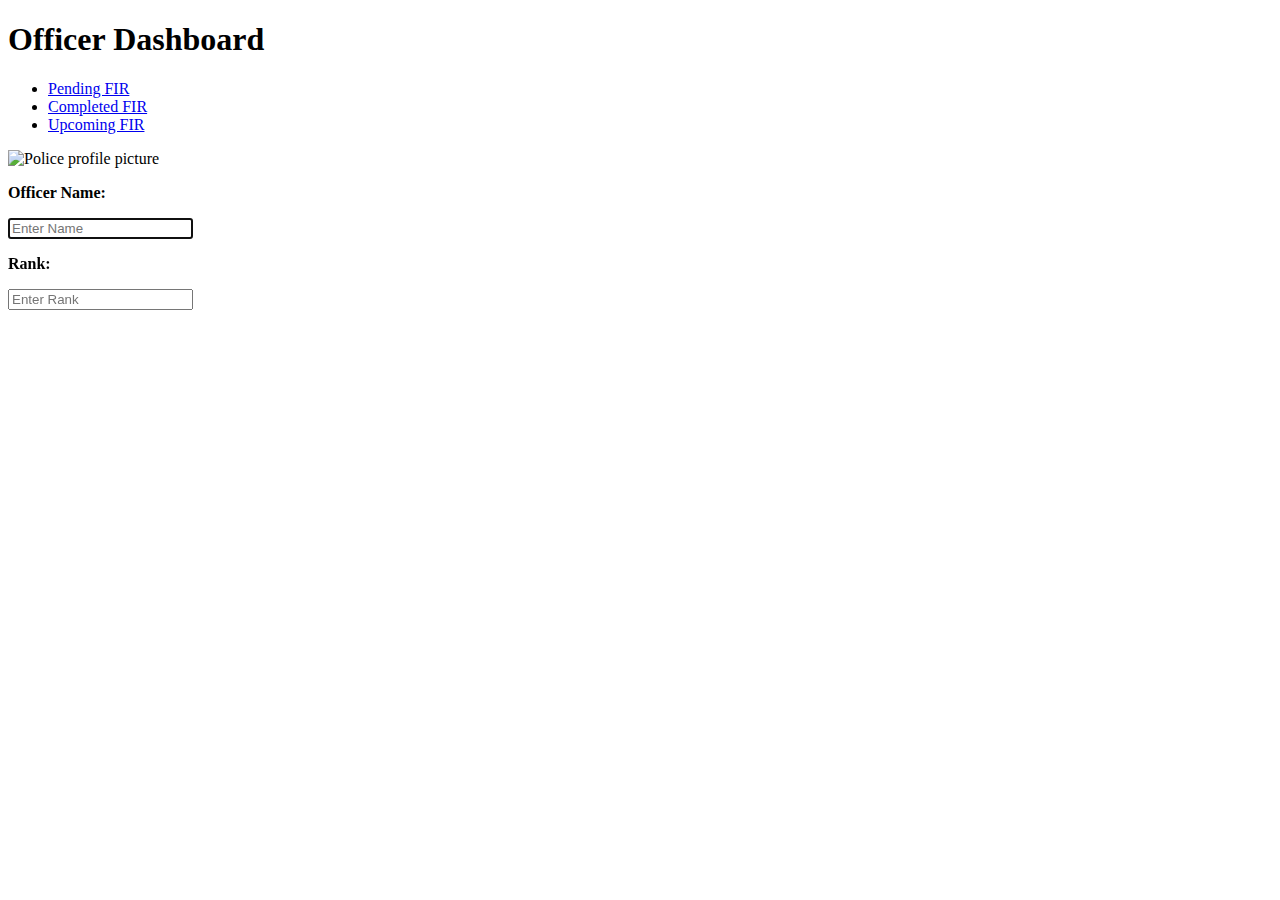
==== dashboard.html @ bf6a0fff "Create dashboard.html" ====
<!DOCTYPE html>
<html lang="en">
<head>
    <meta charset="UTF-8">
    <meta name="viewport" content="width=device-width, initial-scale=1.0">
    <title>Dashboard of Police Officer</title>
    <link rel="stylesheet" href="style3.css">
</head>
<body>
    <header class="header">
        <h1>Officer Dashboard</h1>
    </header>
    <div class="dashboard">
        <nav class="nav">
            <ul>
                <li><a href="#">Pending FIR</a></li>
                <li><a href="#">Completed FIR</a></li>
                <li><a href="#">Upcoming FIR</a></li>
            </ul>
        </nav>
        <div class="profile">
            <img src="officer.jpg" alt="Police profile picture">
            <div class="profile-info">
                <p><strong>Officer Name:</strong></p>
                <input type="text" placeholder="Enter Name" autofocus>
                <p><strong>Rank:</strong></p>
                <input type="text" placeholder="Enter Rank">
            </div>
        </div>
    </div>
    <script src="script.js"></script>
</body>
</html>
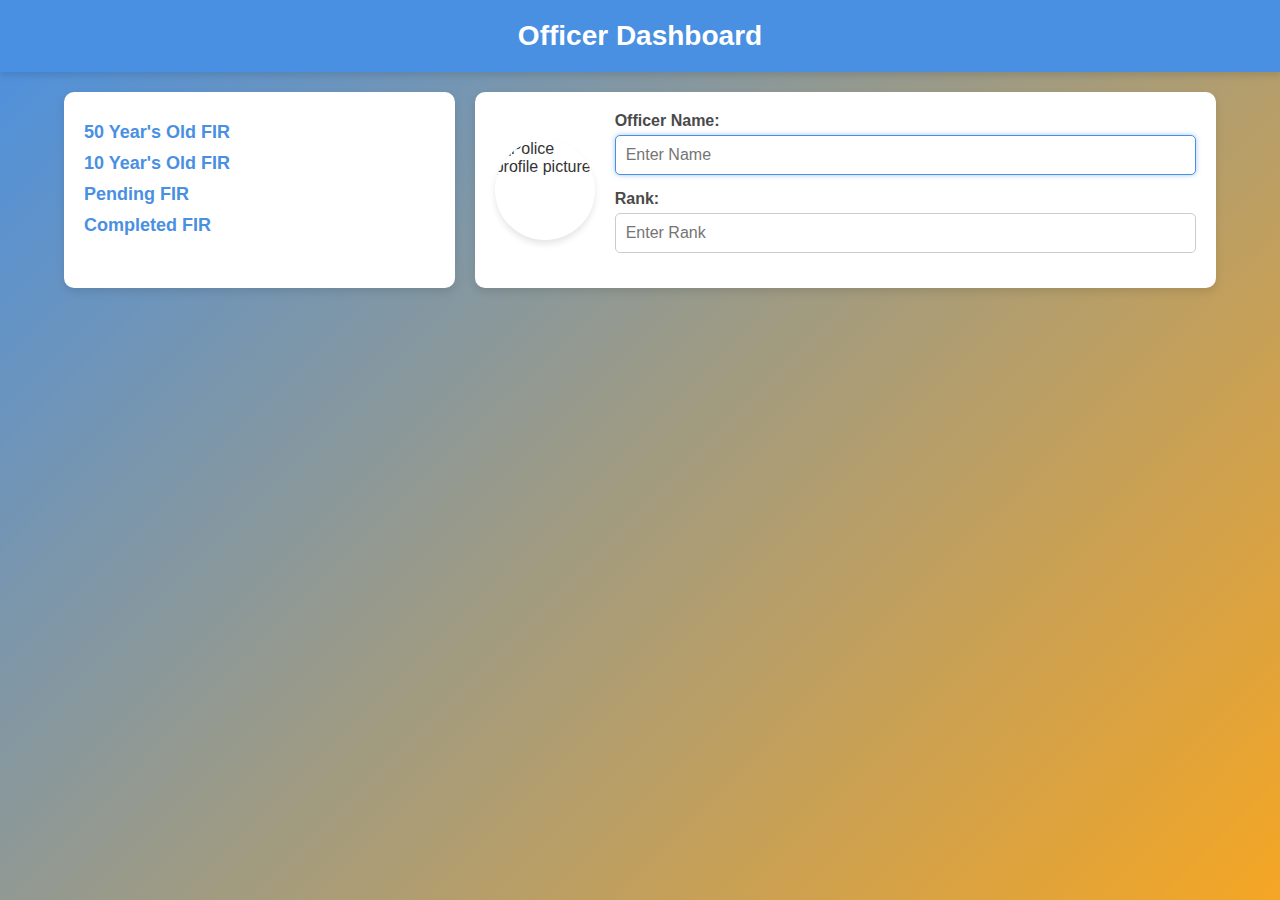
==== commit 227a09be: "Update dashboard.html" ====
--- a/dashboard.html
+++ b/dashboard.html
@@ -13,9 +13,10 @@
     <div class="dashboard">
         <nav class="nav">
             <ul>
+                <li><a href="#">50 Year's Old FIR</a></li>
+                <li><a href="#">10 Year's Old FIR</a></li>
                 <li><a href="#">Pending FIR</a></li>
                 <li><a href="#">Completed FIR</a></li>
-                <li><a href="#">Upcoming FIR</a></li>
             </ul>
         </nav>
         <div class="profile">
--- a/style3.css
+++ b/style3.css
@@ -0,0 +1,145 @@
+* {
+    margin: 0;
+    padding: 0;
+    box-sizing: border-box;
+    font-family: Arial, sans-serif;
+}
+
+body {
+    background: linear-gradient(135deg, #4a90e2, #f5a623);
+    color: #333;
+    min-height: 100vh;
+    display: flex;
+    flex-direction: column;
+    align-items: center;
+    justify-content: flex-start;
+}
+
+.header {
+    width: 100%;
+    background-color: #4a90e2;
+    color: white;
+    text-align: center;
+    padding: 20px 0;
+    box-shadow: 0 4px 6px rgba(0, 0, 0, 0.1);
+}
+
+.header h1 {
+    font-size: 28px;
+}
+
+.dashboard {
+    display: flex;
+    flex-wrap: wrap;
+    justify-content: space-between;
+    width: 90%;
+    max-width: 1200px;
+    margin: 20px auto;
+    gap: 20px;
+}
+
+.nav {
+    flex: 1;
+    min-width: 250px;
+    background-color: #ffffff;
+    border-radius: 10px;
+    box-shadow: 0 4px 8px rgba(0, 0, 0, 0.1);
+    padding: 20px;
+}
+
+.nav ul {
+    list-style-type: none;
+}
+
+.nav ul li {
+    margin: 10px 0;
+}
+
+.nav ul li a {
+    text-decoration: none;
+    color: #4a90e2;
+    font-size: 18px;
+    font-weight: bold;
+    transition: color 0.3s;
+}
+
+.nav ul li a:hover {
+    color: #f5a623;
+}
+
+.profile {
+    flex: 2;
+    min-width: 300px;
+    background-color: #ffffff;
+    border-radius: 10px;
+    box-shadow: 0 4px 8px rgba(0, 0, 0, 0.1);
+    padding: 20px;
+    display: flex;
+    align-items: center;
+    gap: 20px;
+}
+
+.profile img {
+    width: 100px;
+    height: 100px;
+    border-radius: 50%;
+    object-fit: cover;
+    box-shadow: 0 4px 6px rgba(0, 0, 0, 0.1);
+}
+
+.profile-info {
+    flex: 1;
+}
+
+.profile-info p {
+    margin-bottom: 5px;
+    font-size: 16px;
+    font-weight: bold;
+    color: #4a4a4a;
+}
+
+.profile-info input {
+    width: 100%;
+    padding: 10px;
+    margin-bottom: 15px;
+    border: 1px solid #ccc;
+    border-radius: 5px;
+    font-size: 16px;
+    transition: border-color 0.3s;
+}
+
+.profile-info input:focus {
+    border-color: #4a90e2;
+    outline: none;
+    box-shadow: 0 0 5px rgba(74, 144, 226, 0.5);
+}
+
+/* Responsive Design */
+@media (max-width: 768px) {
+    .dashboard {
+        flex-direction: column;
+        align-items: center;
+    }
+
+    .nav, .profile {
+        width: 100%;
+    }
+}
+
+@media (max-width: 480px) {
+    .header h1 {
+        font-size: 22px;
+    }
+
+    .nav ul li a {
+        font-size: 16px;
+    }
+
+    .profile-info p {
+        font-size: 14px;
+    }
+
+    .profile-info input {
+        font-size: 14px;
+    }
+}